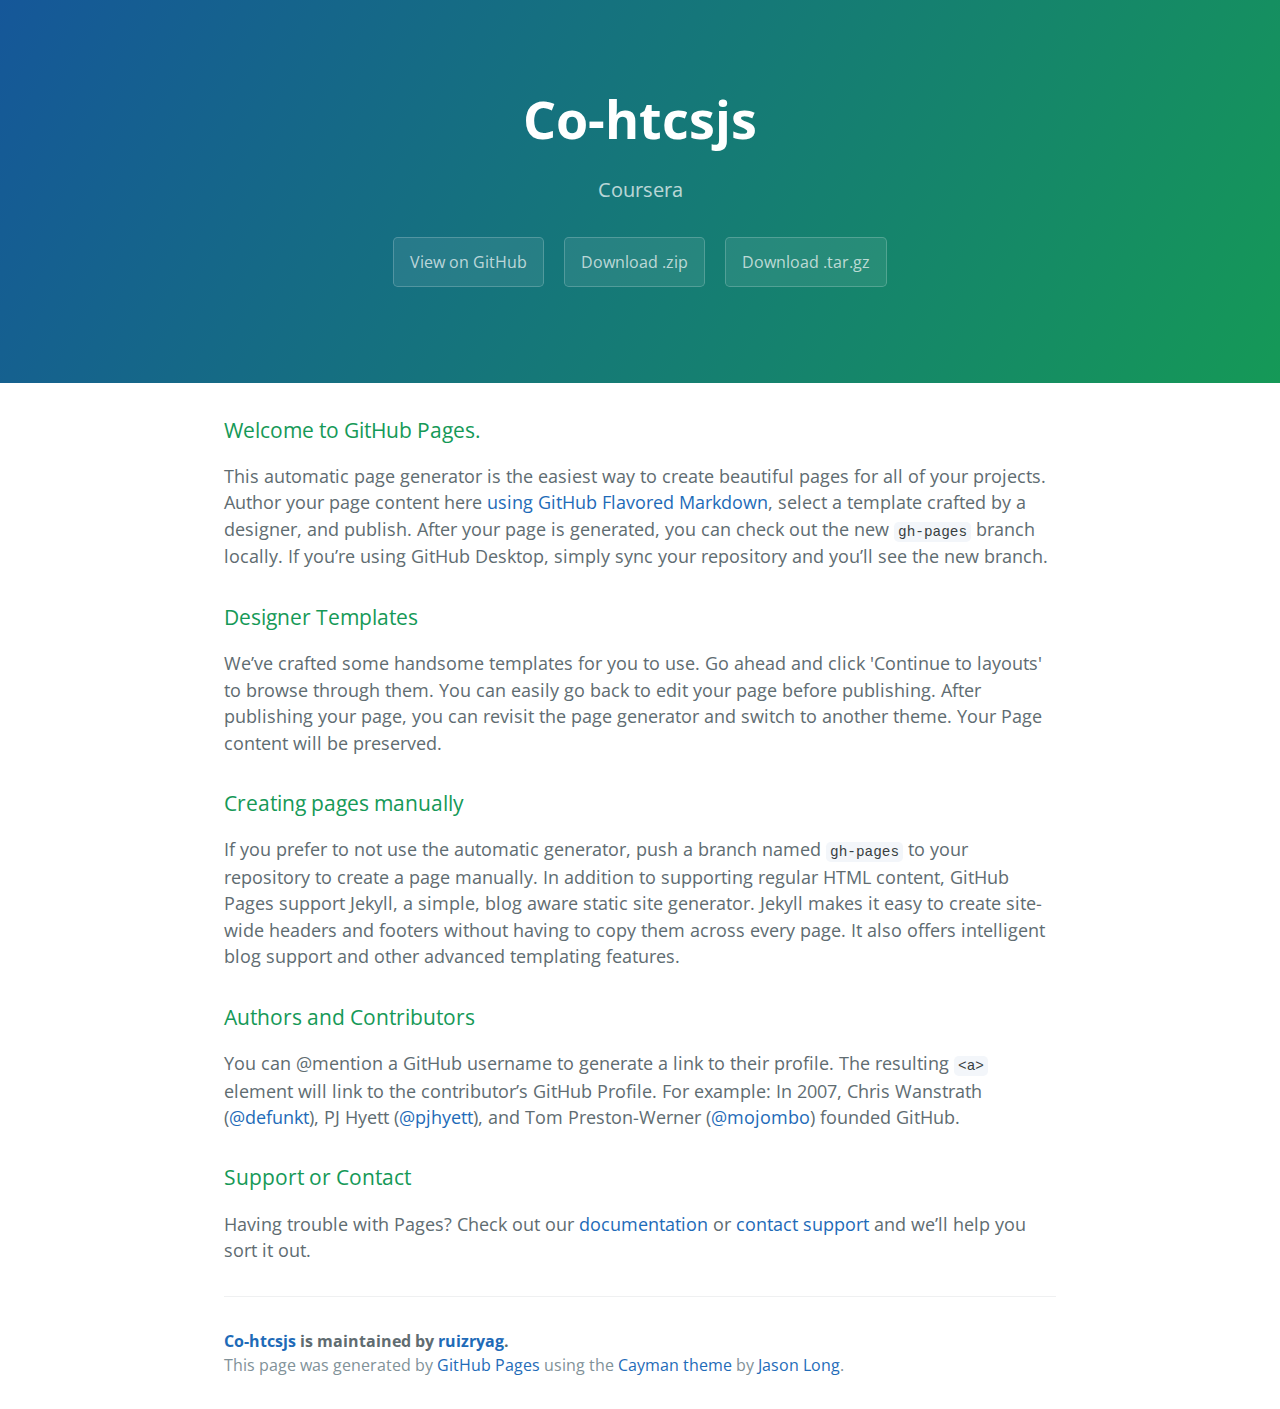
==== index.html @ e3de7f2e "Create gh-pages branch via GitHub" ====
<!DOCTYPE html>
<html lang="en-us">
  <head>
    <meta charset="UTF-8">
    <title>Co-htcsjs by ruizryag</title>
    <meta name="viewport" content="width=device-width, initial-scale=1">
    <link rel="stylesheet" type="text/css" href="stylesheets/normalize.css" media="screen">
    <link href='https://fonts.googleapis.com/css?family=Open+Sans:400,700' rel='stylesheet' type='text/css'>
    <link rel="stylesheet" type="text/css" href="stylesheets/stylesheet.css" media="screen">
    <link rel="stylesheet" type="text/css" href="stylesheets/github-light.css" media="screen">
  </head>
  <body>
    <section class="page-header">
      <h1 class="project-name">Co-htcsjs</h1>
      <h2 class="project-tagline">Coursera</h2>
      <a href="https://github.com/ruizryag/co-htcsjs" class="btn">View on GitHub</a>
      <a href="https://github.com/ruizryag/co-htcsjs/zipball/master" class="btn">Download .zip</a>
      <a href="https://github.com/ruizryag/co-htcsjs/tarball/master" class="btn">Download .tar.gz</a>
    </section>

    <section class="main-content">
      <h3>
<a id="welcome-to-github-pages" class="anchor" href="#welcome-to-github-pages" aria-hidden="true"><span aria-hidden="true" class="octicon octicon-link"></span></a>Welcome to GitHub Pages.</h3>

<p>This automatic page generator is the easiest way to create beautiful pages for all of your projects. Author your page content here <a href="https://guides.github.com/features/mastering-markdown/">using GitHub Flavored Markdown</a>, select a template crafted by a designer, and publish. After your page is generated, you can check out the new <code>gh-pages</code> branch locally. If you’re using GitHub Desktop, simply sync your repository and you’ll see the new branch.</p>

<h3>
<a id="designer-templates" class="anchor" href="#designer-templates" aria-hidden="true"><span aria-hidden="true" class="octicon octicon-link"></span></a>Designer Templates</h3>

<p>We’ve crafted some handsome templates for you to use. Go ahead and click 'Continue to layouts' to browse through them. You can easily go back to edit your page before publishing. After publishing your page, you can revisit the page generator and switch to another theme. Your Page content will be preserved.</p>

<h3>
<a id="creating-pages-manually" class="anchor" href="#creating-pages-manually" aria-hidden="true"><span aria-hidden="true" class="octicon octicon-link"></span></a>Creating pages manually</h3>

<p>If you prefer to not use the automatic generator, push a branch named <code>gh-pages</code> to your repository to create a page manually. In addition to supporting regular HTML content, GitHub Pages support Jekyll, a simple, blog aware static site generator. Jekyll makes it easy to create site-wide headers and footers without having to copy them across every page. It also offers intelligent blog support and other advanced templating features.</p>

<h3>
<a id="authors-and-contributors" class="anchor" href="#authors-and-contributors" aria-hidden="true"><span aria-hidden="true" class="octicon octicon-link"></span></a>Authors and Contributors</h3>

<p>You can @mention a GitHub username to generate a link to their profile. The resulting <code>&lt;a&gt;</code> element will link to the contributor’s GitHub Profile. For example: In 2007, Chris Wanstrath (<a href="https://github.com/defunkt" class="user-mention">@defunkt</a>), PJ Hyett (<a href="https://github.com/pjhyett" class="user-mention">@pjhyett</a>), and Tom Preston-Werner (<a href="https://github.com/mojombo" class="user-mention">@mojombo</a>) founded GitHub.</p>

<h3>
<a id="support-or-contact" class="anchor" href="#support-or-contact" aria-hidden="true"><span aria-hidden="true" class="octicon octicon-link"></span></a>Support or Contact</h3>

<p>Having trouble with Pages? Check out our <a href="https://help.github.com/pages">documentation</a> or <a href="https://github.com/contact">contact support</a> and we’ll help you sort it out.</p>

      <footer class="site-footer">
        <span class="site-footer-owner"><a href="https://github.com/ruizryag/co-htcsjs">Co-htcsjs</a> is maintained by <a href="https://github.com/ruizryag">ruizryag</a>.</span>

        <span class="site-footer-credits">This page was generated by <a href="https://pages.github.com">GitHub Pages</a> using the <a href="https://github.com/jasonlong/cayman-theme">Cayman theme</a> by <a href="https://twitter.com/jasonlong">Jason Long</a>.</span>
      </footer>

    </section>

  
  </body>
</html>
---- stylesheets/stylesheet.css ----
* {
  box-sizing: border-box; }

body {
  padding: 0;
  margin: 0;
  font-family: "Open Sans", "Helvetica Neue", Helvetica, Arial, sans-serif;
  font-size: 16px;
  line-height: 1.5;
  color: #606c71; }

a {
  color: #1e6bb8;
  text-decoration: none; }
  a:hover {
    text-decoration: underline; }

.btn {
  display: inline-block;
  margin-bottom: 1rem;
  color: rgba(255, 255, 255, 0.7);
  background-color: rgba(255, 255, 255, 0.08);
  border-color: rgba(255, 255, 255, 0.2);
  border-style: solid;
  border-width: 1px;
  border-radius: 0.3rem;
  transition: color 0.2s, background-color 0.2s, border-color 0.2s; }
  .btn + .btn {
    margin-left: 1rem; }

.btn:hover {
  color: rgba(255, 255, 255, 0.8);
  text-decoration: none;
  background-color: rgba(255, 255, 255, 0.2);
  border-color: rgba(255, 255, 255, 0.3); }

@media screen and (min-width: 64em) {
  .btn {
    padding: 0.75rem 1rem; } }

@media screen and (min-width: 42em) and (max-width: 64em) {
  .btn {
    padding: 0.6rem 0.9rem;
    font-size: 0.9rem; } }

@media screen and (max-width: 42em) {
  .btn {
    display: block;
    width: 100%;
    padding: 0.75rem;
    font-size: 0.9rem; }
    .btn + .btn {
      margin-top: 1rem;
      margin-left: 0; } }

.page-header {
  color: #fff;
  text-align: center;
  background-color: #159957;
  background-image: linear-gradient(120deg, #155799, #159957); }

@media screen and (min-width: 64em) {
  .page-header {
    padding: 5rem 6rem; } }

@media screen and (min-width: 42em) and (max-width: 64em) {
  .page-header {
    padding: 3rem 4rem; } }

@media screen and (max-width: 42em) {
  .page-header {
    padding: 2rem 1rem; } }

.project-name {
  margin-top: 0;
  margin-bottom: 0.1rem; }

@media screen and (min-width: 64em) {
  .project-name {
    font-size: 3.25rem; } }

@media screen and (min-width: 42em) and (max-width: 64em) {
  .project-name {
    font-size: 2.25rem; } }

@media screen and (max-width: 42em) {
  .project-name {
    font-size: 1.75rem; } }

.project-tagline {
  margin-bottom: 2rem;
  font-weight: normal;
  opacity: 0.7; }

@media screen and (min-width: 64em) {
  .project-tagline {
    font-size: 1.25rem; } }

@media screen and (min-width: 42em) and (max-width: 64em) {
  .project-tagline {
    font-size: 1.15rem; } }

@media screen and (max-width: 42em) {
  .project-tagline {
    font-size: 1rem; } }

.main-content :first-child {
  margin-top: 0; }
.main-content img {
  max-width: 100%; }
.main-content h1, .main-content h2, .main-content h3, .main-content h4, .main-content h5, .main-content h6 {
  margin-top: 2rem;
  margin-bottom: 1rem;
  font-weight: normal;
  color: #159957; }
.main-content p {
  margin-bottom: 1em; }
.main-content code {
  padding: 2px 4px;
  font-family: Consolas, "Liberation Mono", Menlo, Courier, monospace;
  font-size: 0.9rem;
  color: #383e41;
  background-color: #f3f6fa;
  border-radius: 0.3rem; }
.main-content pre {
  padding: 0.8rem;
  margin-top: 0;
  margin-bottom: 1rem;
  font: 1rem Consolas, "Liberation Mono", Menlo, Courier, monospace;
  color: #567482;
  word-wrap: normal;
  background-color: #f3f6fa;
  border: solid 1px #dce6f0;
  border-radius: 0.3rem; }
  .main-content pre > code {
    padding: 0;
    margin: 0;
    font-size: 0.9rem;
    color: #567482;
    word-break: normal;
    white-space: pre;
    background: transparent;
    border: 0; }
.main-content .highlight {
  margin-bottom: 1rem; }
  .main-content .highlight pre {
    margin-bottom: 0;
    word-break: normal; }
.main-content .highlight pre, .main-content pre {
  padding: 0.8rem;
  overflow: auto;
  font-size: 0.9rem;
  line-height: 1.45;
  border-radius: 0.3rem; }
.main-content pre code, .main-content pre tt {
  display: inline;
  max-width: initial;
  padding: 0;
  margin: 0;
  overflow: initial;
  line-height: inherit;
  word-wrap: normal;
  background-color: transparent;
  border: 0; }
  .main-content pre code:before, .main-content pre code:after, .main-content pre tt:before, .main-content pre tt:after {
    content: normal; }
.main-content ul, .main-content ol {
  margin-top: 0; }
.main-content blockquote {
  padding: 0 1rem;
  margin-left: 0;
  color: #819198;
  border-left: 0.3rem solid #dce6f0; }
  .main-content blockquote > :first-child {
    margin-top: 0; }
  .main-content blockquote > :last-child {
    margin-bottom: 0; }
.main-content table {
  display: block;
  width: 100%;
  overflow: auto;
  word-break: normal;
  word-break: keep-all; }
  .main-content table th {
    font-weight: bold; }
  .main-content table th, .main-content table td {
    padding: 0.5rem 1rem;
    border: 1px solid #e9ebec; }
.main-content dl {
  padding: 0; }
  .main-content dl dt {
    padding: 0;
    margin-top: 1rem;
    font-size: 1rem;
    font-weight: bold; }
  .main-content dl dd {
    padding: 0;
    margin-bottom: 1rem; }
.main-content hr {
  height: 2px;
  padding: 0;
  margin: 1rem 0;
  background-color: #eff0f1;
  border: 0; }

@media screen and (min-width: 64em) {
  .main-content {
    max-width: 64rem;
    padding: 2rem 6rem;
    margin: 0 auto;
    font-size: 1.1rem; } }

@media screen and (min-width: 42em) and (max-width: 64em) {
  .main-content {
    padding: 2rem 4rem;
    font-size: 1.1rem; } }

@media screen and (max-width: 42em) {
  .main-content {
    padding: 2rem 1rem;
    font-size: 1rem; } }

.site-footer {
  padding-top: 2rem;
  margin-top: 2rem;
  border-top: solid 1px #eff0f1; }

.site-footer-owner {
  display: block;
  font-weight: bold; }

.site-footer-credits {
  color: #819198; }

@media screen and (min-width: 64em) {
  .site-footer {
    font-size: 1rem; } }

@media screen and (min-width: 42em) and (max-width: 64em) {
  .site-footer {
    font-size: 1rem; } }

@media screen and (max-width: 42em) {
  .site-footer {
    font-size: 0.9rem; } }
---- stylesheets/github-light.css ----
/*
The MIT License (MIT)

Copyright (c) 2016 GitHub, Inc.

Permission is hereby granted, free of charge, to any person obtaining a copy
of this software and associated documentation files (the "Software"), to deal
in the Software without restriction, including without limitation the rights
to use, copy, modify, merge, publish, distribute, sublicense, and/or sell
copies of the Software, and to permit persons to whom the Software is
furnished to do so, subject to the following conditions:

The above copyright notice and this permission notice shall be included in all
copies or substantial portions of the Software.

THE SOFTWARE IS PROVIDED "AS IS", WITHOUT WARRANTY OF ANY KIND, EXPRESS OR
IMPLIED, INCLUDING BUT NOT LIMITED TO THE WARRANTIES OF MERCHANTABILITY,
FITNESS FOR A PARTICULAR PURPOSE AND NONINFRINGEMENT. IN NO EVENT SHALL THE
AUTHORS OR COPYRIGHT HOLDERS BE LIABLE FOR ANY CLAIM, DAMAGES OR OTHER
LIABILITY, WHETHER IN AN ACTION OF CONTRACT, TORT OR OTHERWISE, ARISING FROM,
OUT OF OR IN CONNECTION WITH THE SOFTWARE OR THE USE OR OTHER DEALINGS IN THE
SOFTWARE.

*/

.pl-c /* comment */ {
  color: #969896;
}

.pl-c1 /* constant, variable.other.constant, support, meta.property-name, support.constant, support.variable, meta.module-reference, markup.raw, meta.diff.header */,
.pl-s .pl-v /* string variable */ {
  color: #0086b3;
}

.pl-e /* entity */,
.pl-en /* entity.name */ {
  color: #795da3;
}

.pl-smi /* variable.parameter.function, storage.modifier.package, storage.modifier.import, storage.type.java, variable.other */,
.pl-s .pl-s1 /* string source */ {
  color: #333;
}

.pl-ent /* entity.name.tag */ {
  color: #63a35c;
}

.pl-k /* keyword, storage, storage.type */ {
  color: #a71d5d;
}

.pl-s /* string */,
.pl-pds /* punctuation.definition.string, string.regexp.character-class */,
.pl-s .pl-pse .pl-s1 /* string punctuation.section.embedded source */,
.pl-sr /* string.regexp */,
.pl-sr .pl-cce /* string.regexp constant.character.escape */,
.pl-sr .pl-sre /* string.regexp source.ruby.embedded */,
.pl-sr .pl-sra /* string.regexp string.regexp.arbitrary-repitition */ {
  color: #183691;
}

.pl-v /* variable */ {
  color: #ed6a43;
}

.pl-id /* invalid.deprecated */ {
  color: #b52a1d;
}

.pl-ii /* invalid.illegal */ {
  color: #f8f8f8;
  background-color: #b52a1d;
}

.pl-sr .pl-cce /* string.regexp constant.character.escape */ {
  font-weight: bold;
  color: #63a35c;
}

.pl-ml /* markup.list */ {
  color: #693a17;
}

.pl-mh /* markup.heading */,
.pl-mh .pl-en /* markup.heading entity.name */,
.pl-ms /* meta.separator */ {
  font-weight: bold;
  color: #1d3e81;
}

.pl-mq /* markup.quote */ {
  color: #008080;
}

.pl-mi /* markup.italic */ {
  font-style: italic;
  color: #333;
}

.pl-mb /* markup.bold */ {
  font-weight: bold;
  color: #333;
}

.pl-md /* markup.deleted, meta.diff.header.from-file */ {
  color: #bd2c00;
  background-color: #ffecec;
}

.pl-mi1 /* markup.inserted, meta.diff.header.to-file */ {
  color: #55a532;
  background-color: #eaffea;
}

.pl-mdr /* meta.diff.range */ {
  font-weight: bold;
  color: #795da3;
}

.pl-mo /* meta.output */ {
  color: #1d3e81;
}
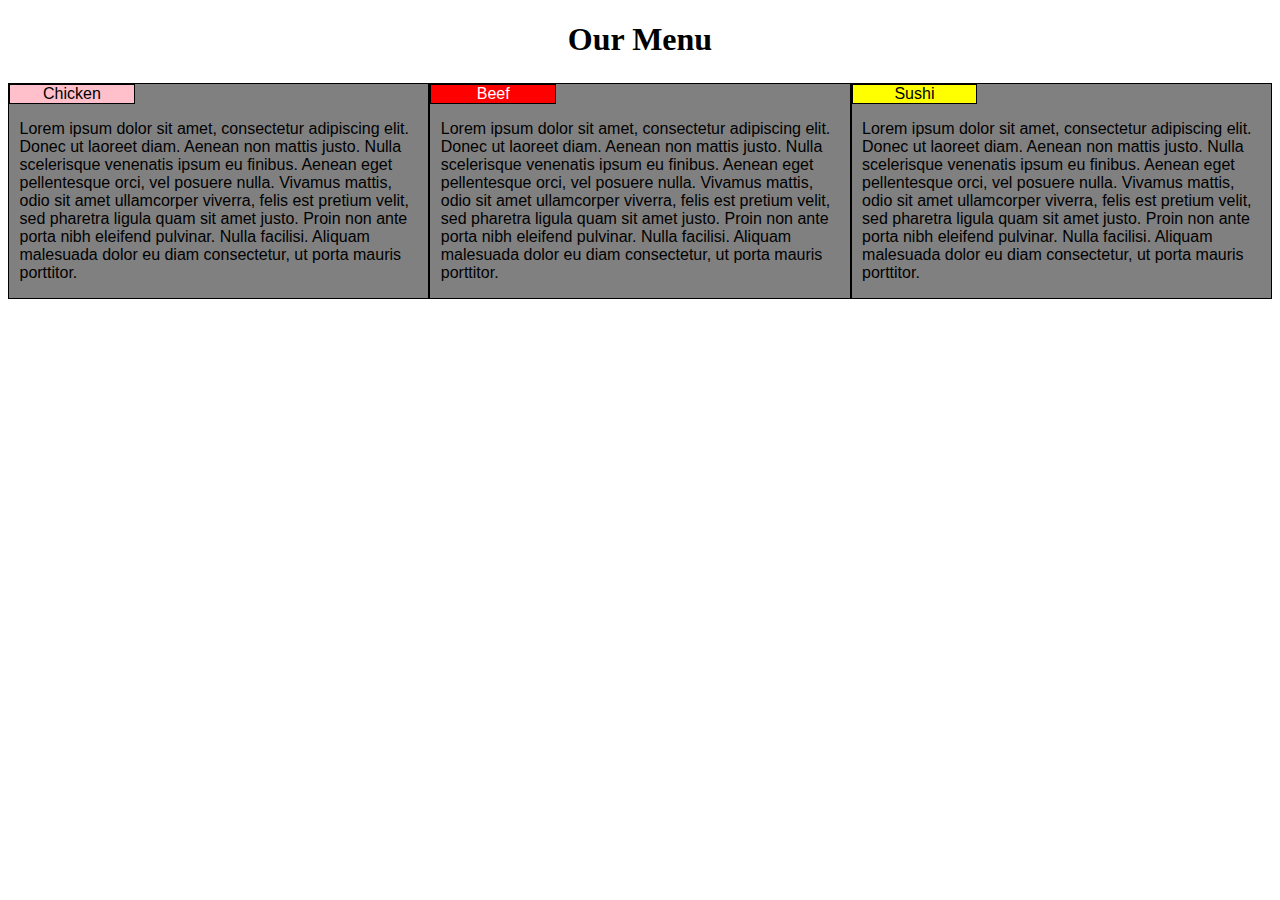
==== commit cf3eebdb: "end of edition" ====
--- a/index.html
+++ b/index.html
@@ -1,57 +1,29 @@
 <!DOCTYPE html>
-<html lang="en-us">
-  <head>
-    <meta charset="UTF-8">
-    <title>Co-htcsjs by ruizryag</title>
+<html>
+<head>
+    <meta charset="utf-8">
+    <meta http-equiv="X-UA-Compatible" content="IE=edge">
     <meta name="viewport" content="width=device-width, initial-scale=1">
-    <link rel="stylesheet" type="text/css" href="stylesheets/normalize.css" media="screen">
-    <link href='https://fonts.googleapis.com/css?family=Open+Sans:400,700' rel='stylesheet' type='text/css'>
-    <link rel="stylesheet" type="text/css" href="stylesheets/stylesheet.css" media="screen">
-    <link rel="stylesheet" type="text/css" href="stylesheets/github-light.css" media="screen">
-  </head>
-  <body>
-    <section class="page-header">
-      <h1 class="project-name">Co-htcsjs</h1>
-      <h2 class="project-tagline">Coursera</h2>
-      <a href="https://github.com/ruizryag/co-htcsjs" class="btn">View on GitHub</a>
-      <a href="https://github.com/ruizryag/co-htcsjs/zipball/master" class="btn">Download .zip</a>
-      <a href="https://github.com/ruizryag/co-htcsjs/tarball/master" class="btn">Download .tar.gz</a>
-    </section>
+    <title>Module 2 Assignment - Yago Ruiz</title>
+    <link rel="stylesheet" href="stylesheets/style.css">
+</head>
+<body>
+<h1>Our Menu</h1>
 
-    <section class="main-content">
-      <h3>
-<a id="welcome-to-github-pages" class="anchor" href="#welcome-to-github-pages" aria-hidden="true"><span aria-hidden="true" class="octicon octicon-link"></span></a>Welcome to GitHub Pages.</h3>
+<div class="row">
+<div class="desktop tablet-1 phone">
+<div id="first-title" class="title">Chicken</div>
+ <p>Lorem ipsum dolor sit amet, consectetur adipiscing elit. Donec ut laoreet diam. Aenean non mattis justo. Nulla scelerisque venenatis ipsum eu finibus. Aenean eget pellentesque orci, vel posuere nulla. Vivamus mattis, odio sit amet ullamcorper viverra, felis est pretium velit, sed pharetra ligula quam sit amet justo. Proin non ante porta nibh eleifend pulvinar. Nulla facilisi. Aliquam malesuada dolor eu diam consectetur, ut porta mauris porttitor.</p>
+</div>
+<div class="desktop tablet-1 phone">
+<div id="second-title" class="title">Beef</div>
+  <p>Lorem ipsum dolor sit amet, consectetur adipiscing elit. Donec ut laoreet diam. Aenean non mattis justo. Nulla scelerisque venenatis ipsum eu finibus. Aenean eget pellentesque orci, vel posuere nulla. Vivamus mattis, odio sit amet ullamcorper viverra, felis est pretium velit, sed pharetra ligula quam sit amet justo. Proin non ante porta nibh eleifend pulvinar. Nulla facilisi. Aliquam malesuada dolor eu diam consectetur, ut porta mauris porttitor.</p>
+</div>
+<div class="desktop tablet-2 phone">
+<div id="third-title" class="title">Sushi</div>
+ <p>Lorem ipsum dolor sit amet, consectetur adipiscing elit. Donec ut laoreet diam. Aenean non mattis justo. Nulla scelerisque venenatis ipsum eu finibus. Aenean eget pellentesque orci, vel posuere nulla. Vivamus mattis, odio sit amet ullamcorper viverra, felis est pretium velit, sed pharetra ligula quam sit amet justo. Proin non ante porta nibh eleifend pulvinar. Nulla facilisi. Aliquam malesuada dolor eu diam consectetur, ut porta mauris porttitor.</p>
+</div>
+</div>
 
-<p>This automatic page generator is the easiest way to create beautiful pages for all of your projects. Author your page content here <a href="https://guides.github.com/features/mastering-markdown/">using GitHub Flavored Markdown</a>, select a template crafted by a designer, and publish. After your page is generated, you can check out the new <code>gh-pages</code> branch locally. If you’re using GitHub Desktop, simply sync your repository and you’ll see the new branch.</p>
-
-<h3>
-<a id="designer-templates" class="anchor" href="#designer-templates" aria-hidden="true"><span aria-hidden="true" class="octicon octicon-link"></span></a>Designer Templates</h3>
-
-<p>We’ve crafted some handsome templates for you to use. Go ahead and click 'Continue to layouts' to browse through them. You can easily go back to edit your page before publishing. After publishing your page, you can revisit the page generator and switch to another theme. Your Page content will be preserved.</p>
-
-<h3>
-<a id="creating-pages-manually" class="anchor" href="#creating-pages-manually" aria-hidden="true"><span aria-hidden="true" class="octicon octicon-link"></span></a>Creating pages manually</h3>
-
-<p>If you prefer to not use the automatic generator, push a branch named <code>gh-pages</code> to your repository to create a page manually. In addition to supporting regular HTML content, GitHub Pages support Jekyll, a simple, blog aware static site generator. Jekyll makes it easy to create site-wide headers and footers without having to copy them across every page. It also offers intelligent blog support and other advanced templating features.</p>
-
-<h3>
-<a id="authors-and-contributors" class="anchor" href="#authors-and-contributors" aria-hidden="true"><span aria-hidden="true" class="octicon octicon-link"></span></a>Authors and Contributors</h3>
-
-<p>You can @mention a GitHub username to generate a link to their profile. The resulting <code>&lt;a&gt;</code> element will link to the contributor’s GitHub Profile. For example: In 2007, Chris Wanstrath (<a href="https://github.com/defunkt" class="user-mention">@defunkt</a>), PJ Hyett (<a href="https://github.com/pjhyett" class="user-mention">@pjhyett</a>), and Tom Preston-Werner (<a href="https://github.com/mojombo" class="user-mention">@mojombo</a>) founded GitHub.</p>
-
-<h3>
-<a id="support-or-contact" class="anchor" href="#support-or-contact" aria-hidden="true"><span aria-hidden="true" class="octicon octicon-link"></span></a>Support or Contact</h3>
-
-<p>Having trouble with Pages? Check out our <a href="https://help.github.com/pages">documentation</a> or <a href="https://github.com/contact">contact support</a> and we’ll help you sort it out.</p>
-
-      <footer class="site-footer">
-        <span class="site-footer-owner"><a href="https://github.com/ruizryag/co-htcsjs">Co-htcsjs</a> is maintained by <a href="https://github.com/ruizryag">ruizryag</a>.</span>
-
-        <span class="site-footer-credits">This page was generated by <a href="https://pages.github.com">GitHub Pages</a> using the <a href="https://github.com/jasonlong/cayman-theme">Cayman theme</a> by <a href="https://twitter.com/jasonlong">Jason Long</a>.</span>
-      </footer>
-
-    </section>
-
-  
-  </body>
+</body>
 </html>
--- a/stylesheets/style.css
+++ b/stylesheets/style.css
@@ -0,0 +1,91 @@
+/********** Base styles **********/
+* {
+  box-sizing: border-box;
+}
+h1 {
+  margin-bottom: 15px;
+  text-align: center;
+}
+
+p{
+  width: 95%;
+  height: 95%;
+  margin-right: auto;
+  margin-left: auto;
+  font-family: Helvetica;
+}
+
+#first-title {
+  background: pink;
+  color: black;
+}
+
+#second-title {
+  background: red;
+  color: white;
+}
+
+#third-title {
+  background: yellow;
+  color: black;
+}
+
+.title {
+  border: 1px solid black;
+  text-align: right;
+  font-family: Helvetica;
+  position: relative;
+  top: 0%;
+  width: 30%;
+  text-align: center;
+}
+
+/* Simple Responsive Framework. */
+.row {
+  width: 100%;
+}
+
+/********** DESKTOP DEVICES **********/
+@media (min-width: 992px) {
+  .desktop {
+    float: left;
+    border: 1px solid black;
+    width: 33.33%;
+    margin-top: 10px;
+    background: grey;
+  }
+}
+
+/********** TABLET DEVICES **********/
+@media (min-width: 768px) and (max-width: 991px) {
+  .tablet-1 {
+    float: left;
+    border: 1px solid black;
+    width: 50%;
+    margin-top: 10px;
+    background: grey;
+  }
+
+   .tablet-2 {
+    float: left;
+    border: 1px solid black;
+    width: 100%;
+    margin-top: 10px;
+    background: grey;
+  }
+
+  .tablet-2 #third-title.title {
+    width: 15%;  
+  }
+}
+
+/********** PHONE DEVICES **********/
+@media (max-width: 767px) {
+  .phone {
+    float: left;
+    border: 1px solid black;
+    width: 100%;
+    margin-top: 10px;
+    background: grey;
+  }
+}
